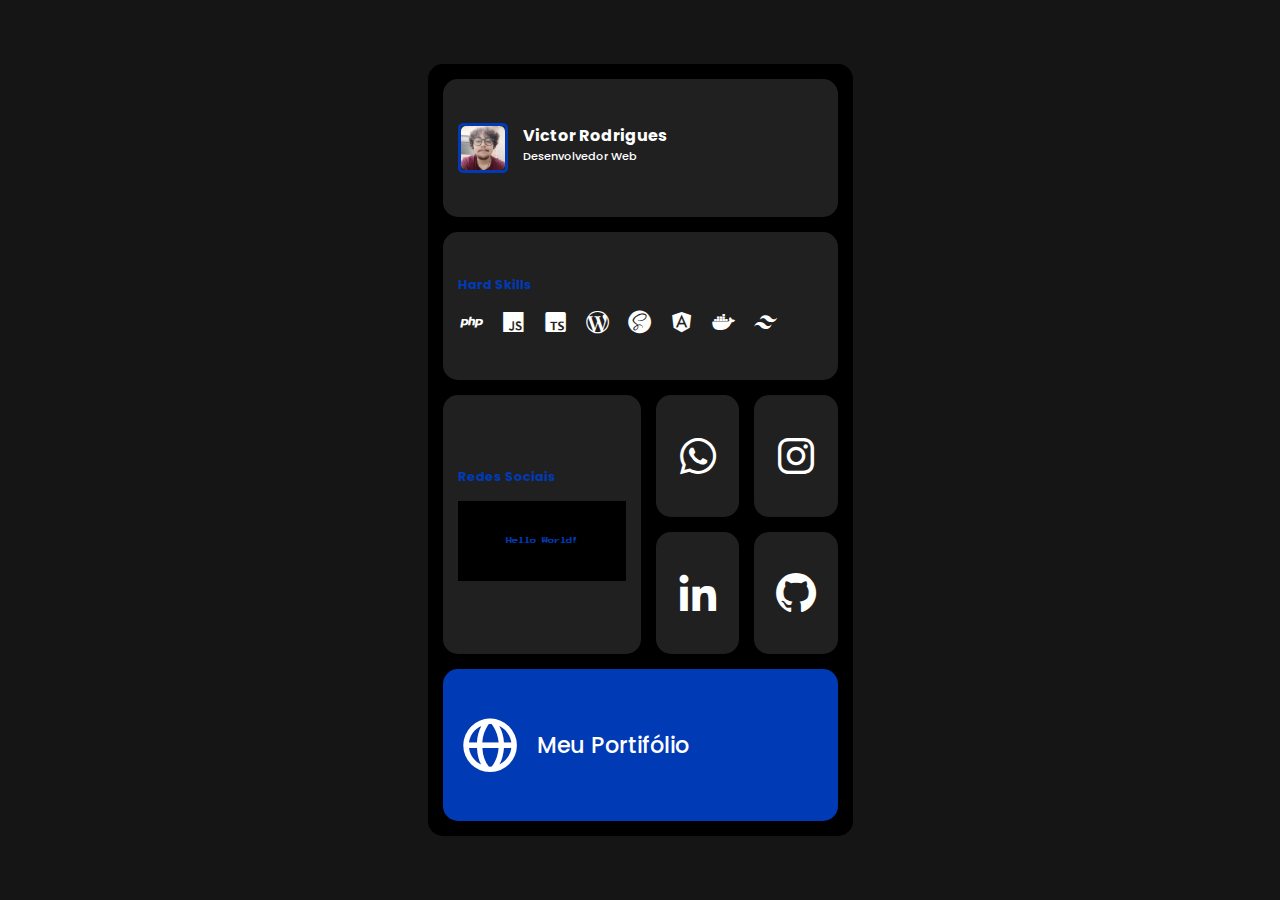
==== meus-links.html @ 42abc492 "my links v1.0" ====
<!DOCTYPE html>
<html lang="en">
<head>
    <meta charset="UTF-8">
    <meta name="viewport" content="width=device-width, initial-scale=1.0">
    <title>Meus Links</title>
    <link rel="stylesheet" href="css/meuslinks.css">
    <link href='https://unpkg.com/boxicons@2.1.4/css/boxicons.min.css' rel='stylesheet'>
</head>
<body>

    <section class="meuslinks">
        <article class="meuslinks__content">
            <div class="content__blocks a">
                <div class="block__content">
                    <div class="img">
                        <img src="./images/minha_foto.jpeg" alt="Minha foto">
                    </div>
                    <div class="title">
                        <h1>Victor Rodrigues</h1>
                        <h3>Desenvolvedor Web</h3>
                    </div>
                </div>
            </div>
            <div class="content__blocks b">
                <div class="block__content flexcol">
                    <h2>Hard Skills</h2>
                    <div class="hardSkills__content">
                        <i class='bx bxl-php' ></i>
                        <i class='bx bxl-javascript' ></i>
                        <i class='bx bxl-typescript' ></i>
                        <i class='bx bxl-wordpress' ></i>
                        <i class='bx bxl-sass' ></i>
                        <i class='bx bxl-angular'></i>
                        <i class='bx bxl-docker' ></i>
                        <i class='bx bxl-tailwind-css' ></i>
                    </div>
                </div>
                
            </div>
            <a href="#" class="content__blocks c social_icon">
                <div class="block__content flexcol">
                    <h2>Redes Sociais</h2>
                    <div class="social__content">
                       <h6>Hello World!</h6>
                    </div>
                </div>
            </a>
            <a href="#" class="content__blocks d social_icons">
                <i class='bx bxl-whatsapp' ></i>
            </a>
            <a href="#" class="content__blocks e social_icons">
                <i class='bx bxl-instagram'></i>
            </a>
            <a href="#" class="content__blocks f social_icons">
                <i class='bx bxl-linkedin' ></i>
            </a>
            <a href="#" class="content__blocks g social_icons">
                <i class='bx bxl-github' ></i>
            </a>
            <a href="#" class="content__blocks h">
                <div class="block__content portifolio">
                    <i class='bx bx-globe' ></i>
                    <h2>Meu Portifólio</h2>
                </div>
            </a>
        </article>

    </section>
</body>
</html>
---- css/meuslinks.css ----
@import url('https://fonts.googleapis.com/css2?family=Poppins:ital,wght@0,100;0,200;0,300;0,400;0,500;0,600;0,700;0,800;0,900;1,100;1,200;1,300;1,400;1,500;1,600;1,700;1,800;1,900&display=swap');

@import url('https://fonts.googleapis.com/css2?family=Poppins:ital,wght@0,100;0,200;0,300;0,400;0,500;0,600;0,700;0,800;0,900;1,100;1,200;1,300;1,400;1,500;1,600;1,700;1,800;1,900&family=Press+Start+2P&display=swap');

:root{
    --color1: #003ab4;
    --color2: #000000;
    --color3: #151515;
    --color4: #ffffff;
    --color5: #202020;
}

*{
    padding: 0;
    margin: 0;
    box-sizing: border-box;
    color: var(--color4);
    font-family: "Poppins", system-ui;
}

html, body { 
    height: 100%; 
    background-color: var(--color2);
}

h1{
    font-size: 1em;
}
h2{
    font-size: 0.8em;
    color: var(--color1);
}
h3{
    font-size: 0.7em;
    font-weight: 500;
}

i{
    font-size: 1.4em;
}

a{
    text-decoration: none;
    cursor: pointer;
}

.meuslinks{
    height: 100%;
    padding: 5% 0;
    display: flex;
    justify-content: center;
    background-color: var(--color3);
}

.meuslinks__content{
    background-color: var(--color2);
 
    width: 92%;
    max-width: 425px;
    border-radius: 15px;
    padding: 15px;
    display: grid;
    gap: 15px;
    grid-template-areas: 
    "a a a a"
    "b b b b"
    "c c d e"
    "c c f g" 
    "h h h h";
}

.a{
    grid-area: a;

}
.b{
    grid-area: b;

}
.c{
    grid-area: c;

}
.d{
    grid-area: d;
}
.e{
    grid-area: e;
}
.f{
    grid-area: f;
}
.g{
    grid-area: g;
}
.h{
    grid-area: h;
    display: flex;
    align-items: center;
    justify-content: center;
    background-color: var(--color1) !important;
}

.content__blocks{
    background-color: var(--color5);
 
    border-radius: 15px;
    display: flex;
    flex-direction: column;
    justify-content: center;
    align-items: start;
}

.block__content{
    padding: 15px;
    display: flex;
    gap: 15px;
}

.block__content > .img{
    width: 50px;
    height: 50px;
    border: 3px solid var(--color1);
    border-radius: 5px;
}

.block__content > .img > img{
    width: 100%;
    height: 100%;
    border-radius: 5px;
}

.flexcol{
    flex-direction: column;
}

.hardSkills__content{
    display: flex;
    gap: 15px;
    font-size: 1em;
}

.social__content{
    height: 5rem;
    width: 100%;
    display: flex;
    justify-content: center;
    align-items: center;
    background-color: var(--color2);
}

.social__content > h6{
    font-family: "Press Start 2P", system-ui;
    font-style: normal;
    font-weight: 400;
    text-align: center;
    color: var(--color1);
    font-size: 0.4em;
}
.social_icon>.block__content{
    width: 100%;
}
.social_icons{
    align-items: center;
}
.content__blocks > i{
    font-size: 3em;
}

.block__content > i{
    font-size: 4em; 

}

.portifolio{
    align-items: center;
}

.portifolio h2{
    font-size: 1em;
    color: var(--color4);
    font-weight: 500;
}

@media  screen and (min-width: 425px){

    i{
        font-size: 1.7em;
    }
    
    .portifolio h2{
        font-size: 1.4em;
        
    }
}
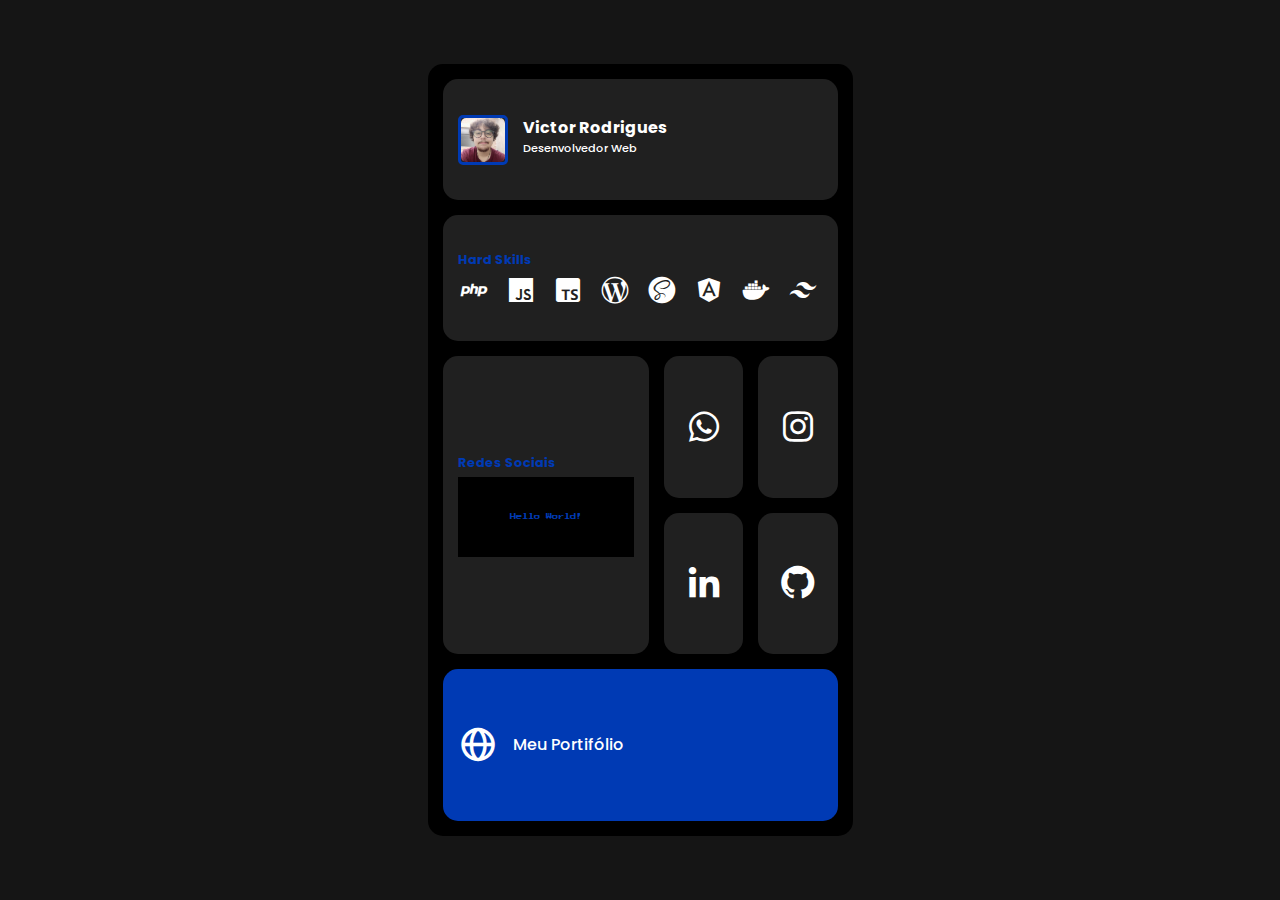
==== commit 865fd74a: "ajuste de layout grid e responsivo" ====
--- a/meus-links.html
+++ b/meus-links.html
@@ -10,7 +10,7 @@
 <body>
 
     <section class="meuslinks">
-        <article class="meuslinks__content">
+        <nav class="meuslinks__content">
             <div class="content__blocks a">
                 <div class="block__content">
                     <div class="img">
@@ -64,7 +64,13 @@
                     <h2>Meu Portifólio</h2>
                 </div>
             </a>
-        </article>
+            <!-- <a href="#" class="content__blocks i">
+                <div class="block__content portifolio">
+                    <i class='bx bx-globe' ></i>
+                    <h2>Meu Portifólio</h2>
+                </div>
+            </a> -->
+        </nav>
 
     </section>
 </body>
--- a/css/meuslinks.css
+++ b/css/meuslinks.css
@@ -8,6 +8,10 @@
     --color3: #151515;
     --color4: #ffffff;
     --color5: #202020;
+
+    /* Tech colors */
+    --php: #484C89;
+    --js: #fbff00;
 }
 
 *{
@@ -65,8 +69,11 @@
     "a a a a"
     "b b b b"
     "c c d e"
-    "c c f g" 
-    "h h h h";
+    "c c d e"
+    "c c f g"
+    "c c f g"  
+    "h h h h"
+    "h h h h"; 
 }
 
 .a{
@@ -114,7 +121,7 @@
 .block__content{
     padding: 15px;
     display: flex;
-    gap: 15px;
+    gap: 5px 15px;
 }
 
 .block__content > .img{
@@ -188,8 +195,17 @@
         font-size: 1.7em;
     }
     
-    .portifolio h2{
-        font-size: 1.4em;
-        
+}
+
+@media  screen and (min-width: 768px){
+
+    i{
+        font-size: 2em;
     }
-}+
+    .block__content > i, .content__blocks > i {
+        font-size: 2.5em;
+    }
+    
+}
+
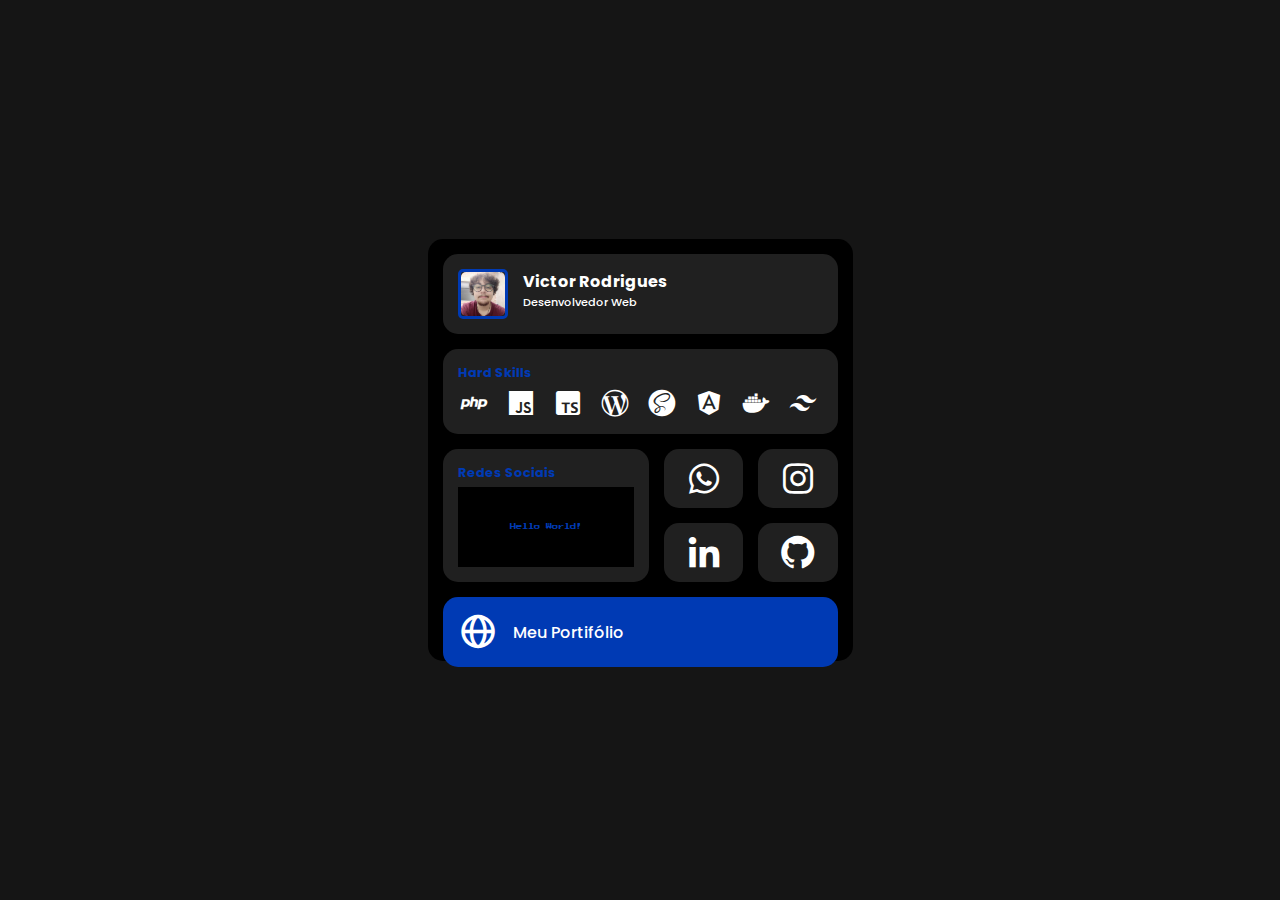
==== commit 2bac3bcb: "ajuste de tamanho para dispositivos menores que 375px" ====
--- a/meus-links.html
+++ b/meus-links.html
@@ -1,5 +1,5 @@
 <!DOCTYPE html>
-<html lang="en">
+<html lang="pt-BR">
 <head>
     <meta charset="UTF-8">
     <meta name="viewport" content="width=device-width, initial-scale=1.0">
@@ -26,50 +26,44 @@
                 <div class="block__content flexcol">
                     <h2>Hard Skills</h2>
                     <div class="hardSkills__content">
-                        <i class='bx bxl-php' ></i>
-                        <i class='bx bxl-javascript' ></i>
-                        <i class='bx bxl-typescript' ></i>
-                        <i class='bx bxl-wordpress' ></i>
-                        <i class='bx bxl-sass' ></i>
-                        <i class='bx bxl-angular'></i>
-                        <i class='bx bxl-docker' ></i>
-                        <i class='bx bxl-tailwind-css' ></i>
+                        <i class='bx bxl-php php' ></i>
+                        <i class='bx bxl-javascript js' ></i>
+                        <i class='bx bxl-typescript ts' ></i>
+                        <i class='bx bxl-wordpress wp' ></i>
+                        <i class='bx bxl-sass sass' ></i>
+                        <i class='bx bxl-angular angular'></i>
+                        <i class='bx bxl-docker docker' ></i>
+                        <i class='bx bxl-tailwind-css tailwind' ></i>
                     </div>
                 </div>
                 
             </div>
-            <a href="#" class="content__blocks c social_icon">
+            <div href="#" class="content__blocks c social_icon">
                 <div class="block__content flexcol">
                     <h2>Redes Sociais</h2>
                     <div class="social__content">
                        <h6>Hello World!</h6>
                     </div>
                 </div>
-            </a>
-            <a href="#" class="content__blocks d social_icons">
+            </div>
+            <a href="https://api.whatsapp.com/send?phone=5511919178960" class="content__blocks d social_icons">
                 <i class='bx bxl-whatsapp' ></i>
             </a>
-            <a href="#" class="content__blocks e social_icons">
-                <i class='bx bxl-instagram'></i>
+            <a href="https://www.instagram.com/victor_duuu/" class="content__blocks e social_icons">
+                <i class='bx bxl-instagram angular'></i>
             </a>
-            <a href="#" class="content__blocks f social_icons">
+            <a href="https://www.linkedin.com/in/victor-rodrigues-a993061ba/" class="content__blocks f social_icons">
                 <i class='bx bxl-linkedin' ></i>
             </a>
-            <a href="#" class="content__blocks g social_icons">
+            <a href="https://github.com/victorAFRodrigues" class="content__blocks g social_icons">
                 <i class='bx bxl-github' ></i>
             </a>
-            <a href="#" class="content__blocks h">
+            <a href="https://victorafrodrigues.github.io/portifolio/" class="content__blocks h">
                 <div class="block__content portifolio">
                     <i class='bx bx-globe' ></i>
                     <h2>Meu Portifólio</h2>
                 </div>
             </a>
-            <!-- <a href="#" class="content__blocks i">
-                <div class="block__content portifolio">
-                    <i class='bx bx-globe' ></i>
-                    <h2>Meu Portifólio</h2>
-                </div>
-            </a> -->
         </nav>
 
     </section>
--- a/css/meuslinks.css
+++ b/css/meuslinks.css
@@ -12,6 +12,18 @@
     /* Tech colors */
     --php: #484C89;
     --js: #fbff00;
+    --ts: #345a97;
+    --wordpress: #6d6d6d;
+    --sass: #CE679A;
+    --angular: transparent;
+    --docker: #0997E5;
+    --tailwind: #38BDF8;
+
+    /* Social colors */
+
+    --linkedin: #0073b1;
+    --whatsapp: #25D366;
+    --github: #000000;
 }
 
 *{
@@ -24,7 +36,10 @@
 
 html, body { 
     height: 100%; 
-    background-color: var(--color2);
+    background-color: var(--color3);
+    display: flex;
+    flex-direction: column;
+    justify-content: center;
 }
 
 h1{
@@ -50,6 +65,7 @@
 
 .meuslinks{
     height: 100%;
+    max-height: 550px;
     padding: 5% 0;
     display: flex;
     justify-content: center;
@@ -110,12 +126,13 @@
 
 .content__blocks{
     background-color: var(--color5);
- 
     border-radius: 15px;
     display: flex;
     flex-direction: column;
     justify-content: center;
     align-items: start;
+    margin-top:0;
+    transition: margin-top 0.2s ease 0s;
 }
 
 .block__content{
@@ -146,6 +163,41 @@
     gap: 15px;
     font-size: 1em;
 }
+
+.hardSkills__content > i {
+    transition: background 2s ease-in-out 0;
+}
+
+/* Techs hovers */
+.php:hover, .php:focus{
+    color: var(--php);
+}
+.js:hover{
+    color: var(--js);
+}
+.ts:hover{
+    color: var(--ts);
+}
+.wp:hover{
+    color: var(--wordpress);
+}
+.sass:hover{
+    color: var(--sass);
+}
+.angular:hover, .social_icons:hover i.angular{
+    background: linear-gradient(45deg, #ff0057, #9a00ff);
+    -webkit-background-clip: text;
+    background-clip: text;
+    color: var(--angular);
+}
+.docker:hover{
+    color: var(--docker);
+}
+.tailwind:hover{
+    color: var(--tailwind);
+}
+
+
 
 .social__content{
     height: 5rem;
@@ -164,12 +216,28 @@
     color: var(--color1);
     font-size: 0.4em;
 }
+
 .social_icon>.block__content{
     width: 100%;
 }
+
 .social_icons{
     align-items: center;
 }
+
+.social_icons.d:hover i {
+    color: var(--whatsapp);
+}
+
+.social_icons.f:hover i {
+    color: var(--linkedin);
+}
+
+.social_icons.g:hover  i {
+    color: var(--github);
+}
+
+
 .content__blocks > i{
     font-size: 3em;
 }
@@ -189,6 +257,15 @@
     font-weight: 500;
 }
 
+.content__blocks:hover{
+    margin-top: -0.3em;
+}
+
+@media screen and (max-width: 375px) {
+    .meuslinks__content{
+        width: 95%;
+    }
+}
 @media  screen and (min-width: 425px){
 
     i{
@@ -209,3 +286,6 @@
     
 }
 
+@media  screen and (min-height: 680px){
+
+}
